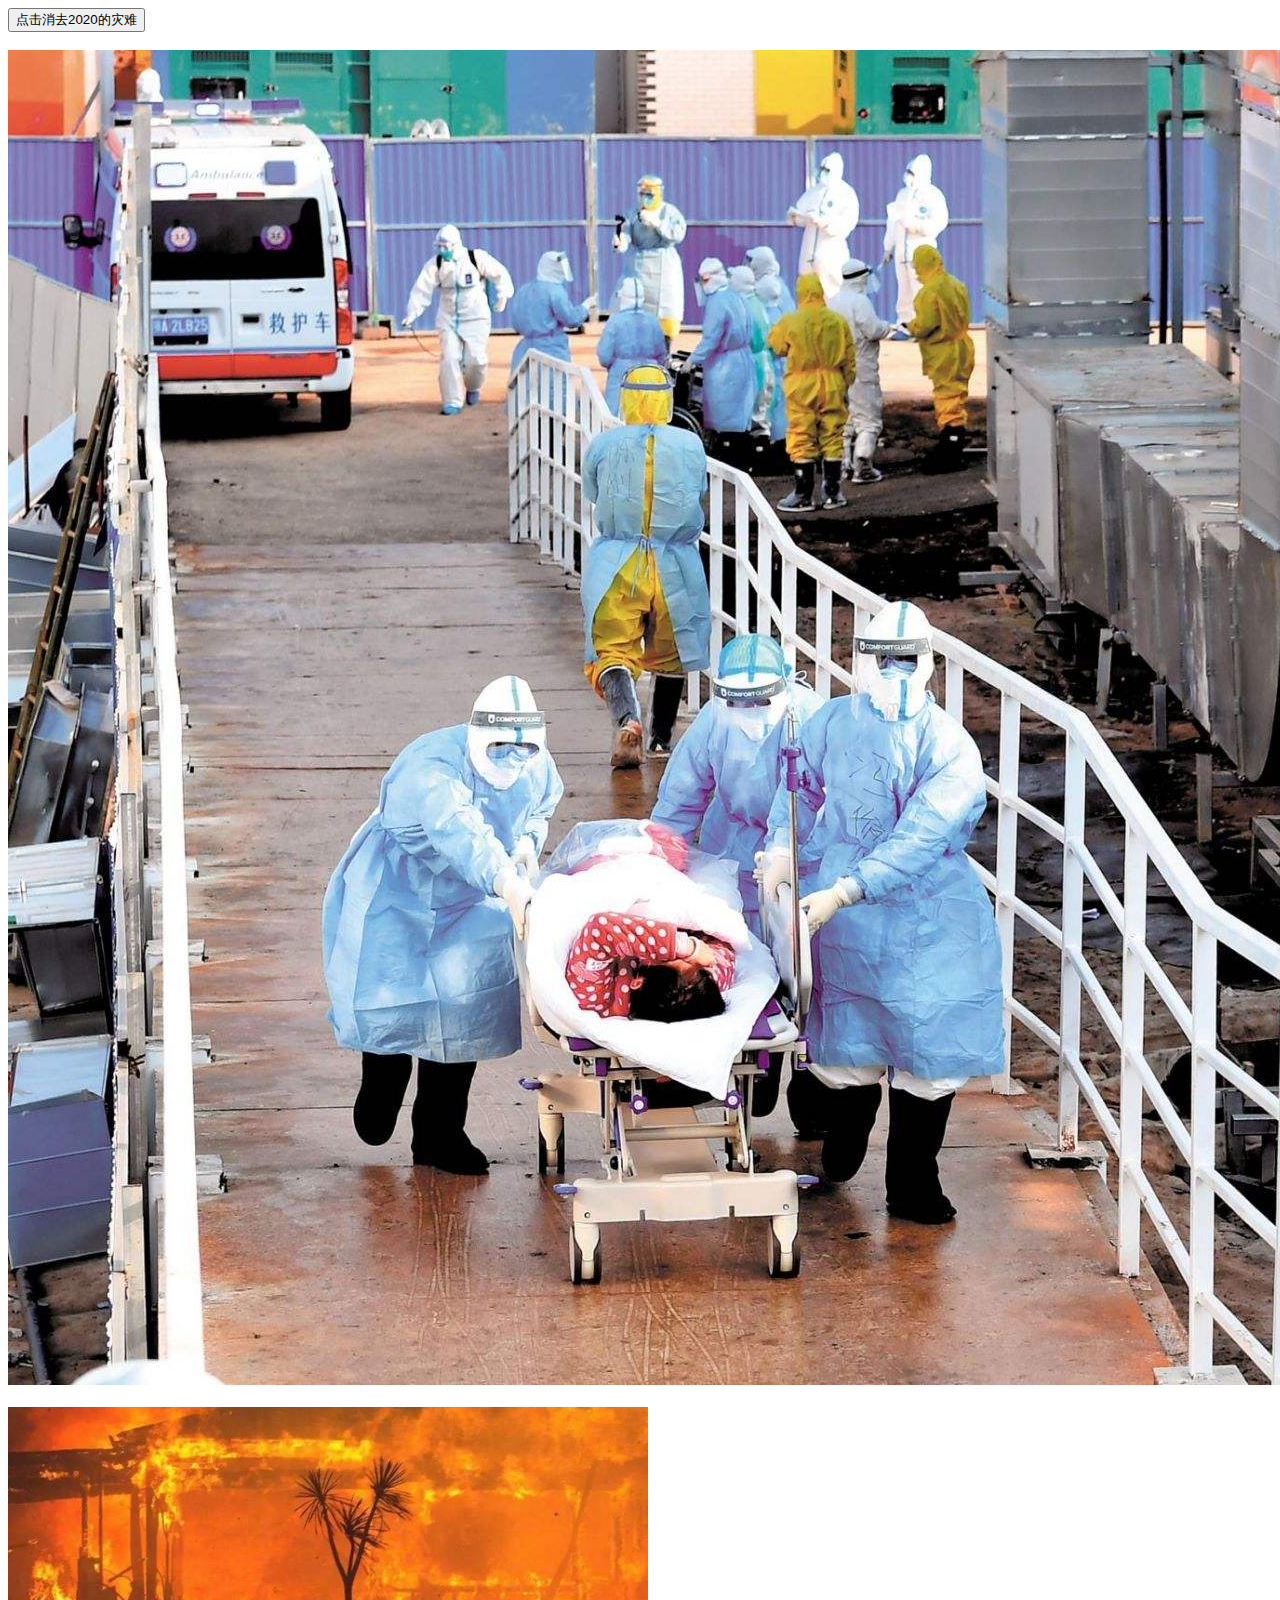
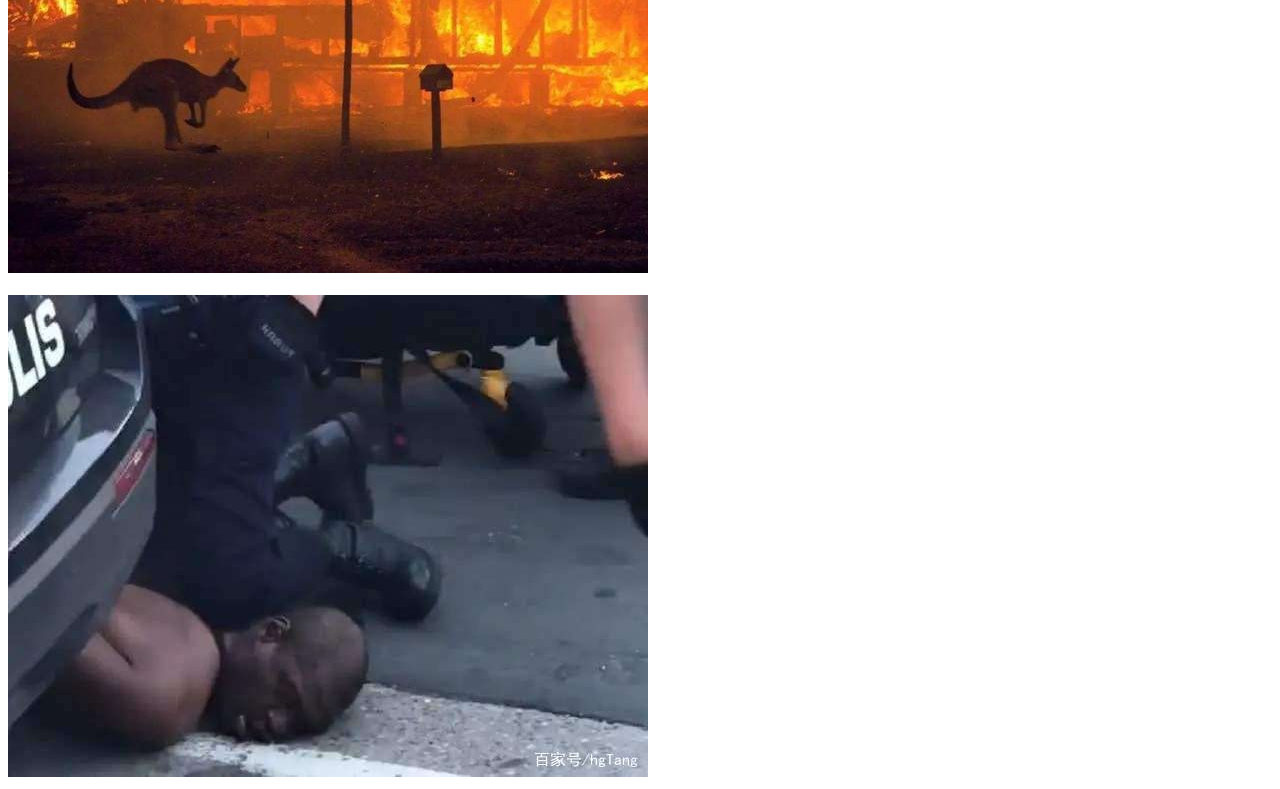
==== jquery_1.html @ 59b7f5b0 "Add files via upload" ====
<!DOCTYPE html>
<html>
<head>
<script src="../Documents/Tencent Files/1625942839/FileRecv/jquery.min.js"></script>
<script>
$(document).ready(function(){
  $("button").click(function(){
    $("#div1").fadeOut(1000);
    $("#div2").fadeOut(3000);
    $("#div3").fadeOut(5000);
  });
});
</script>
</head>

<body>
<button>点击消去2020的灾难</button>
<br><br>
<div id="div1"><img src="p1.jpg"></div><br>
<div id="div2"><img src="p2.jpg"></div><br>
<div id="div3"><img src="p3.jpg"></div>
</body>

</body>
</html>
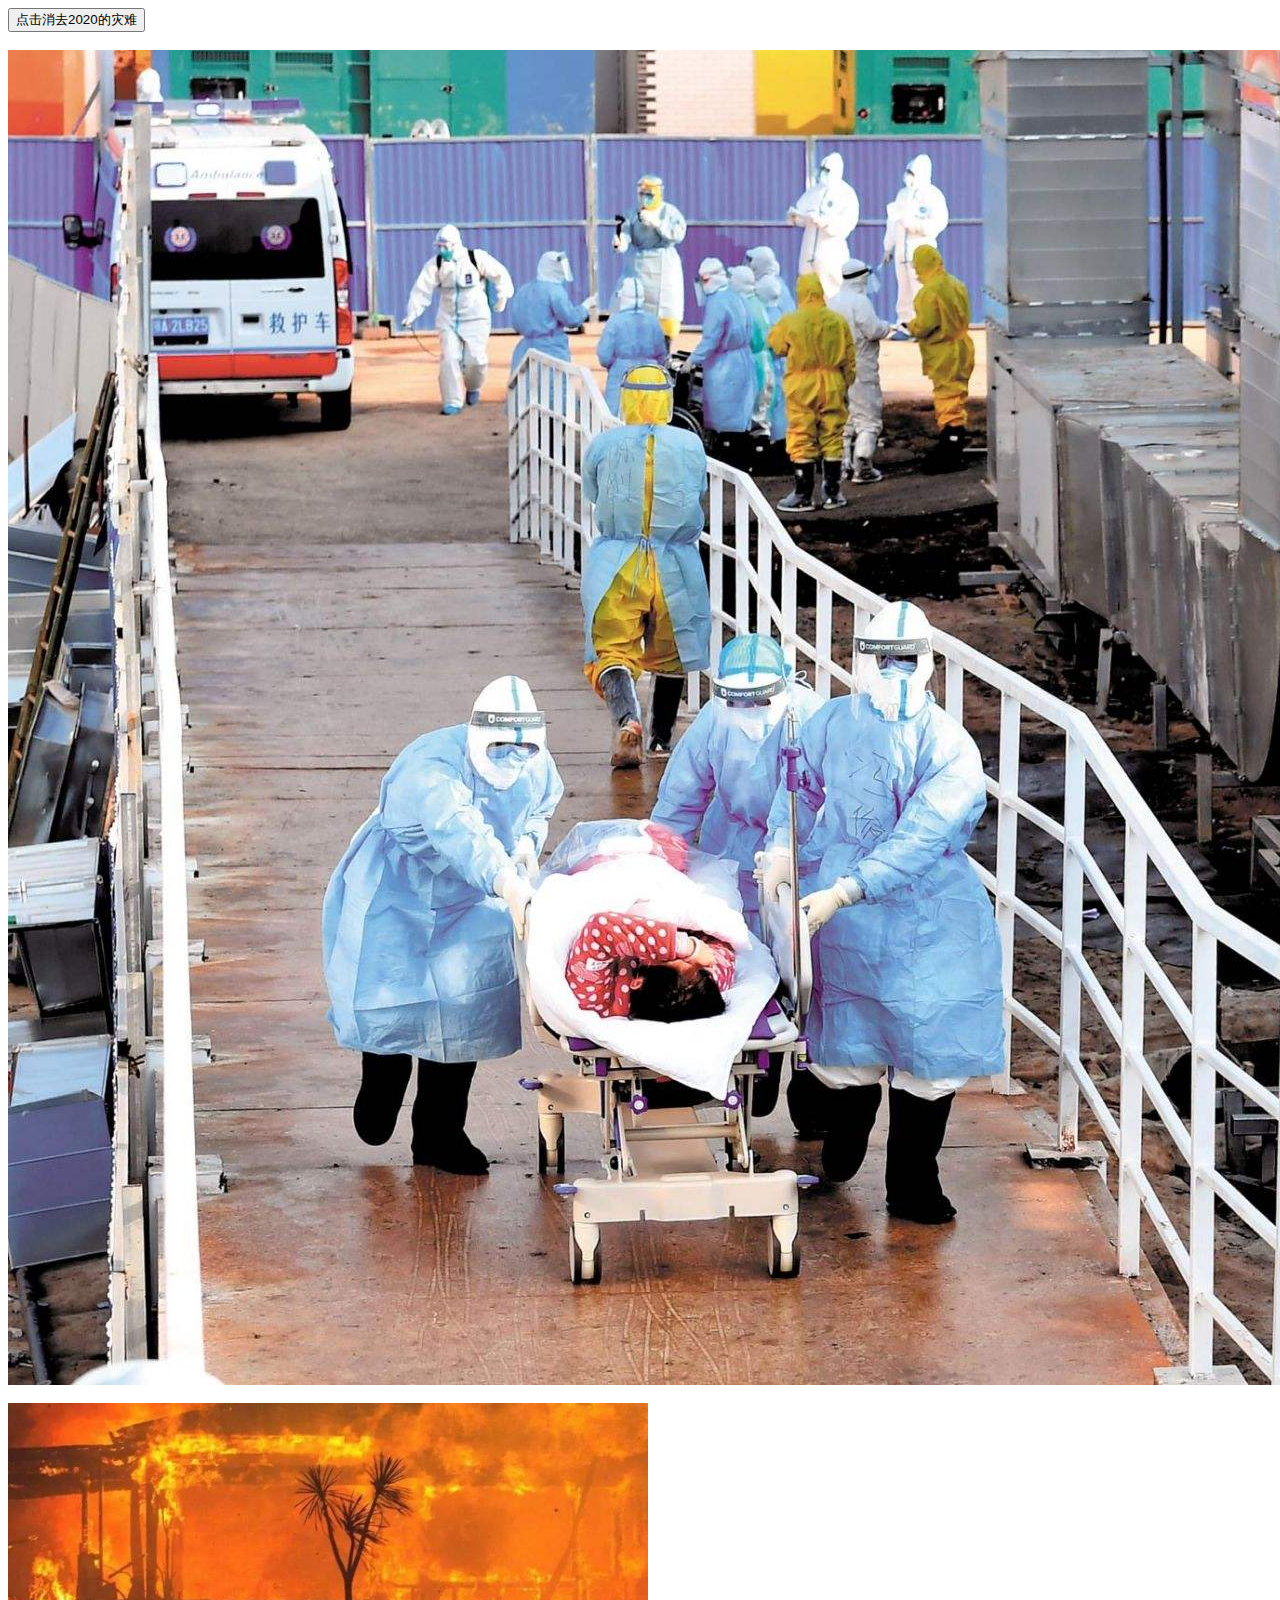
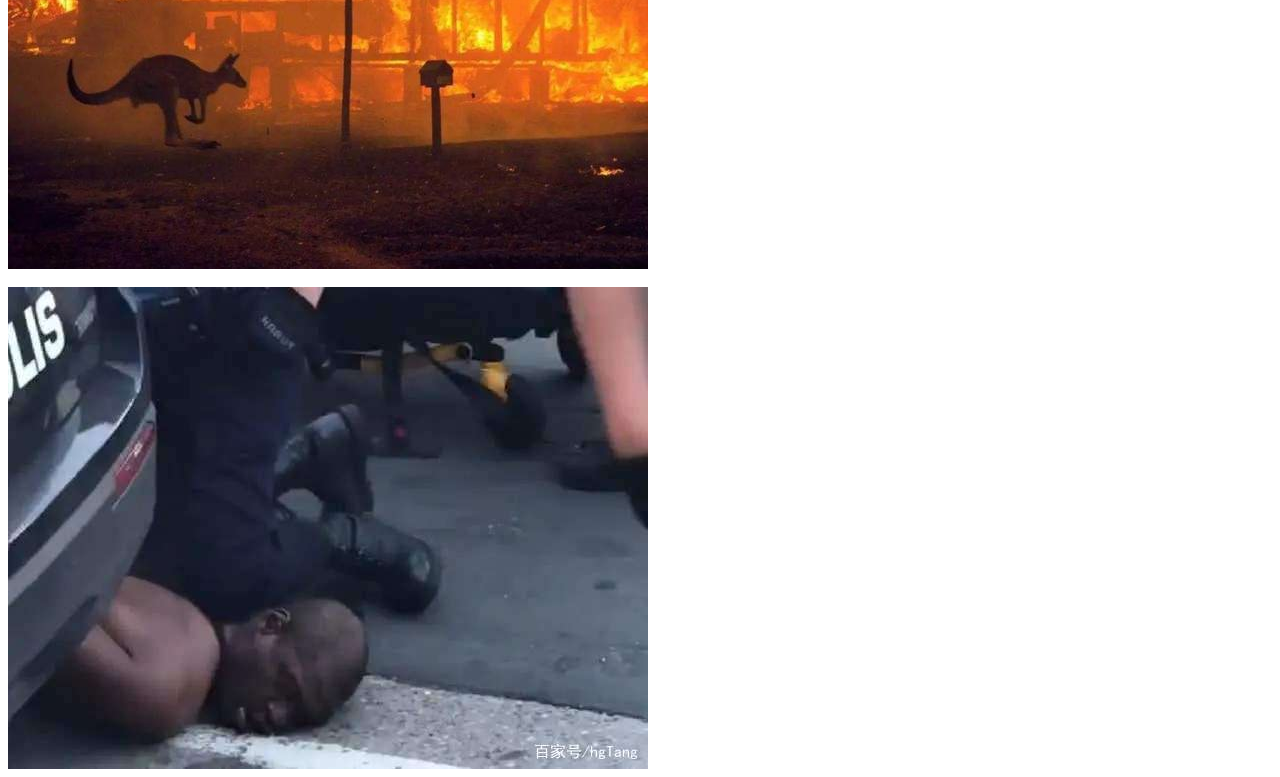
==== commit 68f947d8: "Add files via upload" ====
--- a/jquery_1.html
+++ b/jquery_1.html
@@ -1,7 +1,10 @@
-<!DOCTYPE html>
-<html>
+<!DOCTYPE html PUBLIC "-//W3C//DTD XHTML 1.0 Transitional//EN" "http://www.w3.org/TR/xhtml1/DTD/xhtml1-transitional.dtd">
+<html xmlns="http://www.w3.org/1999/xhtml">
 <head>
-<script src="../Documents/Tencent Files/1625942839/FileRecv/jquery.min.js"></script>
+<meta http-equiv="Content-Type" content="text/html; charset=utf-8" />
+<title>无标题文档</title>
+<script src="https://cdn.staticfile.org/jquery/1.10.2/jquery.min.js">
+</script>
 <script>
 $(document).ready(function(){
   $("button").click(function(){
@@ -20,6 +23,4 @@
 <div id="div2"><img src="p2.jpg"></div><br>
 <div id="div3"><img src="p3.jpg"></div>
 </body>
-
-</body>
-</html>+</html>
